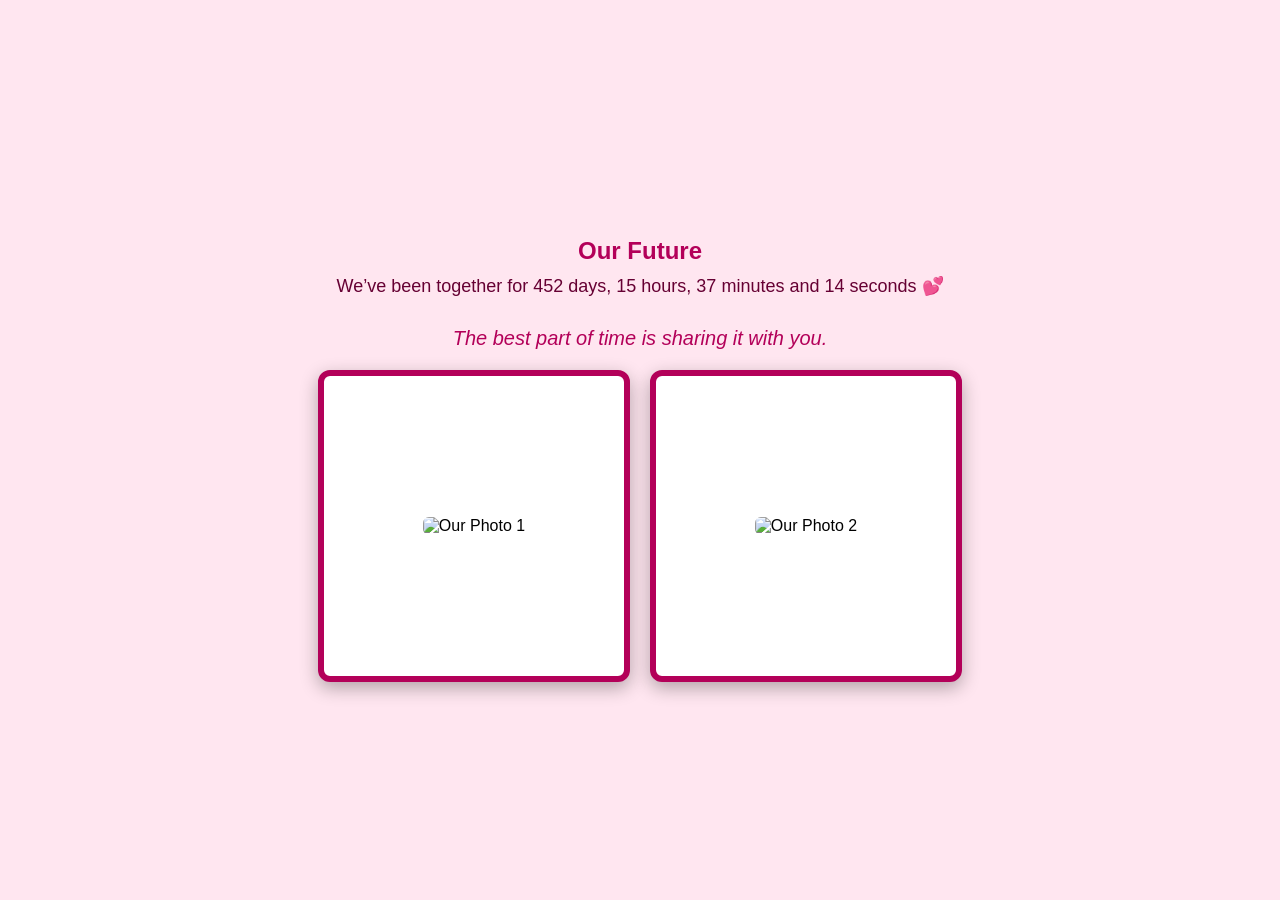
==== index.html @ dab0db1e "Add files via upload" ====
<!DOCTYPE html>
<html lang="en">
<head>
    <meta charset="UTF-8">
    <title>Love Counter</title>
    <link rel="stylesheet" href="style.css">
</head>
<body>
    <h2>Our Future</h2>
    
    <!-- Contador romântico -->
    <div id="contador"></div>
    
    <!-- Frase fixa abaixo do contador -->
    <p id="frase-romantica">The best part of time is sharing it with you.</p>

    <!-- Container com os dois quadros de imagem lado a lado -->
    <div id="fotos-container">
        <div class="foto-box">
            <img class="foto-padrao" src="sua-foto1.jpg" alt="Our Photo 1">
        </div>
        <div class="foto-box">
            <img class="foto-padrao" src="sua-foto2.jpg" alt="Our Photo 2">
        </div>
    </div>

    <script src="script.js"></script>
</body>
</html>
---- style.css ----
body { 
    font-family: Arial, sans-serif; 
    margin: 0; 
    height: 100vh; 
    display: flex; 
    flex-direction: column; 
    justify-content: center; 
    align-items: center; 
    background-color: #ffe6f0; /* rosa suave */
}

h2 {
    margin-bottom: 10px;
    color: #b30059;
}

#contador { 
    font-size: 18px; 
    margin-bottom: 10px; 
    text-align: center;
    color: #660033;
}

#frase-romantica {
    font-size: 20px;
    color: #b30059; /* tom romântico */
    margin-bottom: 20px;
    text-align: center;
    font-style: italic;
}

input[type="text"] { 
    padding: 8px; 
    width: 300px; 
    margin-bottom: 20px; 
    border: 1px solid #cc99aa; 
    border-radius: 6px;
    background-color: #fff0f5; 
}

/* Container para os dois quadros */
#fotos-container {
    display: flex;
    gap: 20px; /* espaço entre os quadros */
    justify-content: center;
    align-items: center;
}

/* Estilo dos quadros */
.foto-box {
    width: 300px; 
    height: 300px; 
    display: flex; 
    justify-content: center; 
    align-items: center;
    border: 6px solid #b30059; 
    border-radius: 12px; 
    box-shadow: 0 6px 18px rgba(0,0,0,0.3);
    background-color: white;
}

.foto-padrao { 
    max-width: 100%; 
    max-height: 100%; 
    border-radius: 6px;
}
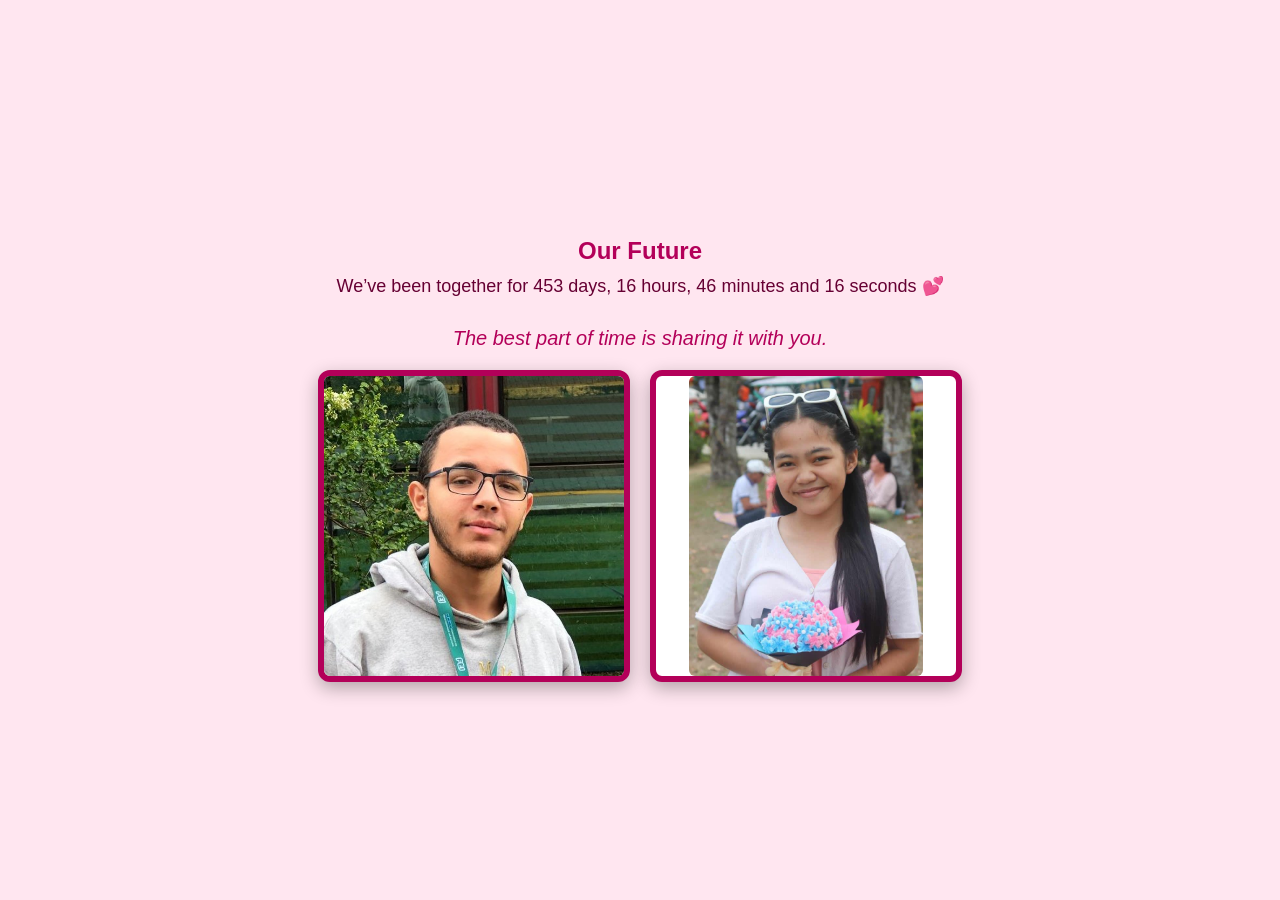
==== commit e228414f: "Add files via upload" ====
--- a/index.html
+++ b/index.html
@@ -7,20 +7,17 @@
 </head>
 <body>
     <h2>Our Future</h2>
-    
-    <!-- Contador romântico -->
+
     <div id="contador"></div>
-    
-    <!-- Frase fixa abaixo do contador -->
+
     <p id="frase-romantica">The best part of time is sharing it with you.</p>
 
-    <!-- Container com os dois quadros de imagem lado a lado -->
     <div id="fotos-container">
         <div class="foto-box">
-            <img class="foto-padrao" src="sua-foto1.jpg" alt="Our Photo 1">
+            <img class="foto-padrao" src="WhatsApp Image 2025-10-01 at 18.37.05.jpeg" alt="Our Photo 1">
         </div>
         <div class="foto-box">
-            <img class="foto-padrao" src="sua-foto2.jpg" alt="Our Photo 2">
+            <img class="foto-padrao" src="WhatsApp Image 2025-10-01 at 18.34.51.jpeg" alt="Our Photo 2">
         </div>
     </div>
 
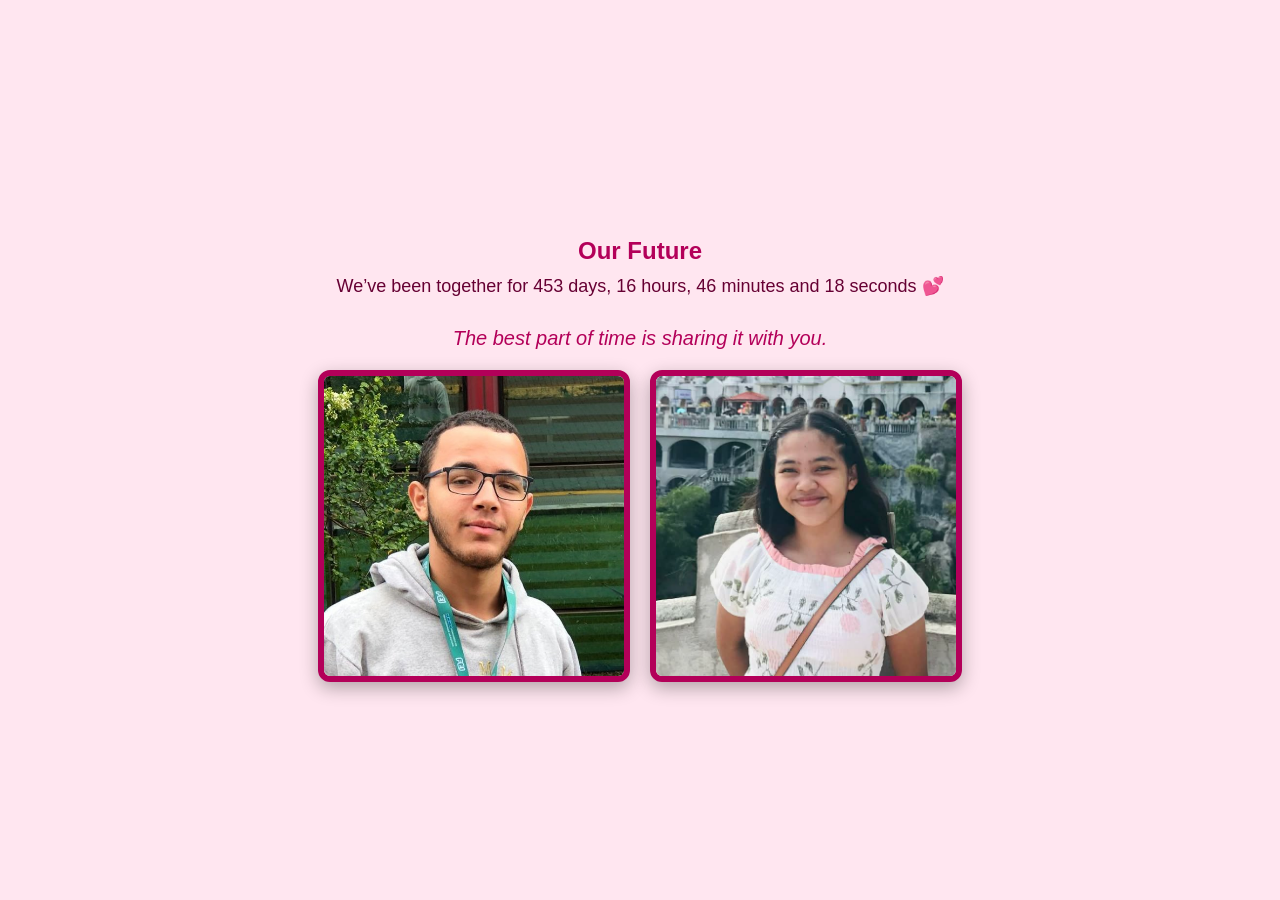
==== commit 11f2414e: "Add files via upload" ====
--- a/index.html
+++ b/index.html
@@ -14,10 +14,10 @@
 
     <div id="fotos-container">
         <div class="foto-box">
-            <img class="foto-padrao" src="WhatsApp Image 2025-10-01 at 18.37.05.jpeg" alt="Our Photo 1">
+            <img class="foto-padrao" src="WhatsApp Image 2025-10-01 at 18.37.05.jpeg" alt="Sua foto">
         </div>
         <div class="foto-box">
-            <img class="foto-padrao" src="WhatsApp Image 2025-10-01 at 18.34.51.jpeg" alt="Our Photo 2">
+            <img class="foto-padrao" id="foto-bae" src="bae.jpeg" alt="Foto dela">
         </div>
     </div>
 
--- a/style.css
+++ b/style.css
@@ -6,7 +6,7 @@
     flex-direction: column; 
     justify-content: center; 
     align-items: center; 
-    background-color: #ffe6f0; /* rosa suave */
+    background-color: #ffe6f0; 
 }
 
 h2 {
@@ -23,44 +23,44 @@
 
 #frase-romantica {
     font-size: 20px;
-    color: #b30059; /* tom romântico */
-    margin-bottom: 20px;
+    color: #b30059; 
+    margin-bottom: 20px; 
     text-align: center;
     font-style: italic;
 }
 
-input[type="text"] { 
-    padding: 8px; 
-    width: 300px; 
-    margin-bottom: 20px; 
-    border: 1px solid #cc99aa; 
-    border-radius: 6px;
-    background-color: #fff0f5; 
-}
-
-/* Container para os dois quadros */
 #fotos-container {
     display: flex;
-    gap: 20px; /* espaço entre os quadros */
+    gap: 20px; 
     justify-content: center;
     align-items: center;
 }
 
-/* Estilo dos quadros */
 .foto-box {
     width: 300px; 
     height: 300px; 
-    display: flex; 
-    justify-content: center; 
-    align-items: center;
     border: 6px solid #b30059; 
     border-radius: 12px; 
     box-shadow: 0 6px 18px rgba(0,0,0,0.3);
     background-color: white;
+    overflow: hidden; 
 }
 
 .foto-padrao { 
-    max-width: 100%; 
-    max-height: 100%; 
-    border-radius: 6px;
+    width: 100%;
+    height: 100%;
+    object-fit: cover;
+    display: block; 
 }
+
+/* --- AJUSTE DE ZOOM E POSIÇÃO --- */
+#foto-bae {
+    /* Mantém o zoom que você queria */
+    transform: scale(2.5); 
+    
+    /* Eixo X: 50% (Centro horizontal)
+       Eixo Y: 85% (Fundo - onde provavelmente está o rosto)
+    */
+    transform-origin: 60% 80%;
+}
+}
